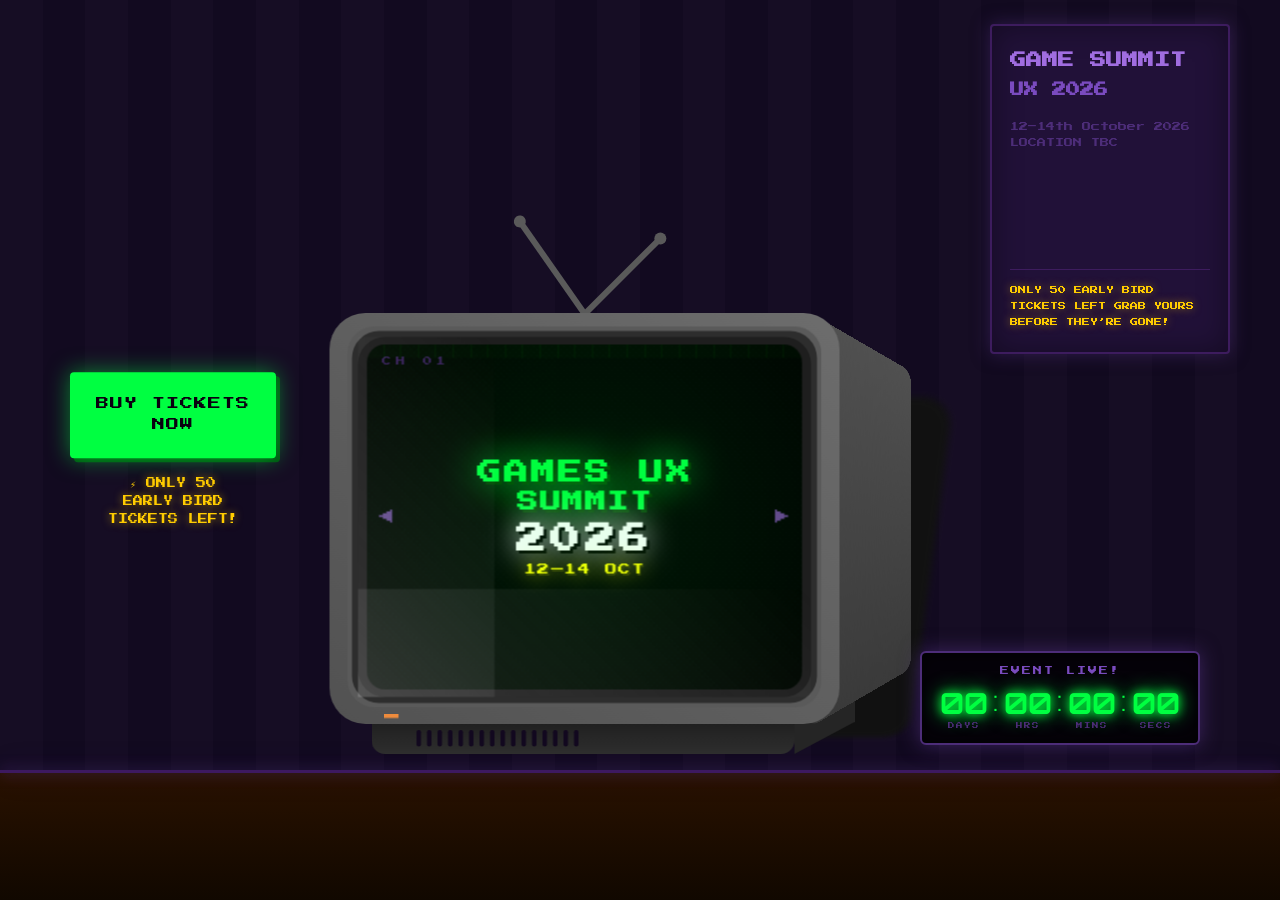
==== index.html @ 248b03c2 "website demo setup" ====
<!DOCTYPE html>
<html lang="en">
<head>
    <meta charset="UTF-8">
    <meta name="viewport" content="width=device-width, initial-scale=1.0">
    <title>Games UX Summit 2026</title>
    <link rel="stylesheet" href="style-simplified.css">
    <link href="https://fonts.googleapis.com/css2?family=Orbitron:wght@400;700;900&family=Press+Start+2P&display=swap" rel="stylesheet">
    <script src="https://code.jquery.com/jquery-3.6.0.min.js"></script>
</head>
<body>

<div class="page">
		<div class="wall-bg">
			<ul>
				<li></li><li></li><li></li><li></li><li></li><li></li><li></li><li></li><li></li><li></li><li></li><li></li><li></li><li></li><li></li><li></li><li></li><li></li><li></li><li></li><li></li><li></li><li></li><li></li><li></li><li></li><li></li><li></li><li></li><li></li>
			</ul>
			<div class="wall-poster">
				<h1>GAME SUMMIT<span>UX 2026</span></h1>
				<span class="poster-date">12&ndash;14th October 2026<br>LOCATION TBC</span>
				<span class="poster-cta">ONLY 50 EARLY BIRD TICKETS LEFT GRAB YOURS BEFORE THEY&rsquo;RE GONE!</span>
			</div>
		</div>
		<div class="floor-bg"><div class="floor-hr"></div></div>

		<div class="countdown-box">
			<div class="countdown-title">UNTIL EVENT</div>
			<div class="countdown-display">
				<div class="countdown-unit"><span class="countdown-days">187</span><span class="countdown-unit-label">DAYS</span></div>
				<span class="countdown-colon">:</span>
				<div class="countdown-unit"><span class="countdown-hours">00</span><span class="countdown-unit-label">HRS</span></div>
				<span class="countdown-colon">:</span>
				<div class="countdown-unit"><span class="countdown-mins">00</span><span class="countdown-unit-label">MINS</span></div>
				<span class="countdown-colon">:</span>
				<div class="countdown-unit"><span class="countdown-secs">00</span><span class="countdown-unit-label">SECS</span></div>
			</div>
		</div>

		<!-- Ticket CTA button — left side beside TV -->
		<div class="ticket-cta-btn">
			<a href="https://www.eventbrite.com" target="_blank" rel="noopener">BUY TICKETS<br>NOW</a>
			<div class="ticket-cta-badge">&#9889; ONLY 50<br>EARLY BIRD<br>TICKETS LEFT!</div>
		</div>

		<div class="tv-content">
			<div class="tv">
				<div class="tv-top"><i class="item-left"></i><i class="item-right"></i></div>
				<div class="tv-shadow"></div>
				<div class="tv-right"></div>
				<div class="tv-bottom">
					<ul><li></li><li></li><li></li><li></li><li></li><li></li><li></li><li></li><li></li><li></li><li></li><li></li><li></li><li></li><li></li><li></li></ul>
					<i></i>
				</div>
				<div class="tv-screen"><a href="" class="pw-btn"></a><div class="tv-hr"><div class="tv-hr-2"><div class="tv-hr-3">
					<div class="tv-glass">
						<canvas></canvas>
					<!-- Carousel nav arrows (inside screen) -->
					<button class="tv-btn tv-btn-prev" aria-label="Previous channel">&#9664;</button>
					<button class="tv-btn tv-btn-next" aria-label="Next channel">&#9654;</button>
						<!-- Carousel Slides -->
						<div class="tv-carousel">

							<div class="tv-slide active" data-slide="0">
								<div class="slide-channel">CH 01</div>
								<h1 class="summit-title">GAMES UX</h1>
								<h2 class="summit-subtitle">SUMMIT</h2>
								<div class="summit-year">2026</div>
								<div class="summit-date">12—14 OCT</div>
							</div>

							<div class="tv-slide" data-slide="1">
								<div class="slide-channel">CH 02</div>
								<div class="slide-icon">📍</div>
								<div class="slide-label">LOCATION</div>
						<div class="slide-value">LONDON</div>
						<div class="slide-sub">TOBACCO DOCK</div>
							</div>

							<div class="tv-slide" data-slide="2">
								<div class="slide-channel">CH 03</div>
								<div class="slide-icon">🎮</div>
								<div class="slide-label">SPEAKERS</div>
								<div class="slide-value">50+</div>
								<div class="slide-sub">INDUSTRY EXPERTS</div>
							</div>

							<div class="tv-slide" data-slide="3">
								<div class="slide-channel">CH 04</div>
								<div class="slide-icon">🏆</div>
								<div class="slide-label">WORKSHOPS</div>
								<div class="slide-value">3 DAYS</div>
								<div class="slide-sub">HANDS-ON SESSIONS</div>
							</div>

							<div class="tv-slide" data-slide="4">
								<div class="slide-channel">CH 05</div>
								<div class="slide-icon">🎟️</div>
								<div class="slide-label">TICKETS</div>
								<div class="slide-value">ON SALE</div>
						<div class="slide-sub">EARLY BIRD — 50 LEFT</div>
						<div class="slide-link">via Eventbrite</div>
							</div>

						</div>
						<!-- End Carousel -->

						<div class="tv-glitch-overlay"></div>

						<div class="tv-glass-vintage">
							<ul><li></li><li></li><li></li><li></li><li></li><li></li><li></li><li></li><li></li><li></li><li></li><li></li><li></li><li></li><li></li><li></li><li></li><li></li><li></li><li></li><li></li><li></li><li></li><li></li><li></li></ul>
							
							<i class="tv-noise"></i><i class="tv-noise-second"></i>
							<i class="tv-glow"></i>
						</div>
					</div>
					<div class="tv-flashing">
						<i class="tv-flashing-left"></i>
						<i class="tv-flashing-bottom"></i>
						<i class="tv-flashing-bottom-placeholder"></i>
					</div>
				</div></div></div></div>

			</div>
			<div class="tv-desk">
				<i class="tv-desk-shadow"></i>
				<i class="tv-desk-item-left-shadow"></i>
				<i class="tv-desk-item-left"></i>
				<i class="tv-desk-item-right-shadow"></i>
				<i class="tv-desk-item-right"></i>
				<i class="tv-desk-item-rear-shadow"></i>
				<i class="tv-desk-item-rear"></i>
				<i class="tv-desk-top"></i>
				<i class="tv-desk-front"></i>
				<i class="tv-desk-right"></i>
			</div>
		</div>

		<div class="console">
			<i class="console-shadow"></i>
			<div class="console-top">
				<i class="console-game-top"></i>
				<div class="console-top-panel">
					<i class="console-top-panel-item-1"></i>
					<i class="console-top-panel-item-2"></i>
					<i class="console-top-panel-item-3"></i>
					<i class="console-top-panel-item-4"></i>
					<i class="console-top-panel-item-5"></i>
					<i class="console-top-panel-item-6"></i>
					<i class="console-top-panel-item-7"></i>
					<i class="console-top-panel-item-8"></i>
				</div>
			</div>
			<i class="console-right-top"></i>
			<i class="console-right-bottom"></i>
			<div class="console-front-panel">
				<div class="front-panel-top">
					<i class="console-game"></i>
					<i class="console-power-dark"></i>
				</div>
				<div class="front-panel-bottom">
					<i class="console-power-indicator"></i>
					<i class="console-btn-first"></i>
					<i class="console-btn-second"></i>
					<div class="console-power">
						<div class="console-power-plug"><i></i></div>
						<i class="console-power-cable"></i>
					</div>
				</div>
			</div>
		</div>

		<!-- <div class="player-1">
			<div class="player-hand-left">
				<div class="hand-content">
					<i class="hand-left"></i><i class="hand-inner"></i>
					<i class="hair-item-1"></i>
					<i class="hair-item-2"></i>
					<i class="hair-item-3"></i>
					<i class="hair-item-4"></i>
					<i class="hair-item-5"></i>
					<i class="hair-item-6"></i>
					<i class="hair-item-7"></i>
					<i class="hair-item-8"></i>
					<i class="hair-item-9"></i>
					<i class="hair-item-10"></i>
					<i class="hair-item-11"></i>
					<i class="hair-item-12"></i>
					<i class="hair-item-13"></i>
					<i class="hair-item-14"></i>
					<i class="hair-item-15"></i>
					<i class="hair-item-16"></i>
				</div>
				<div class="finger-content"><i class="finger-placeholder"></i><i class="finger-touch"></i></div>
			</div> -->
			<!-- <div class="player-hand-right">
				<div class="hand-content">
					<i class="hand-left"></i><i class="hand-inner"></i>
					<i class="hair-item-1"></i>
					<i class="hair-item-2"></i>
					<i class="hair-item-3"></i>
					<i class="hair-item-4"></i>
					<i class="hair-item-5"></i>
					<i class="hair-item-6"></i>
					<i class="hair-item-7"></i>
					<i class="hair-item-8"></i>
					<i class="hair-item-9"></i>
					<i class="hair-item-10"></i>
					<i class="hair-item-11"></i>
					<i class="hair-item-12"></i>
					<i class="hair-item-13"></i>
					<i class="hair-item-14"></i>
					<i class="hair-item-15"></i>
					<i class="hair-item-16"></i>
				</div>
				<div class="finger-content"><i class="finger-placeholder"></i><i class="finger-touch"></i></div>
			</div>

			<div class="controller-nes"><i class="controller-nes-cable"></i><div class="in-controller-nes">
				<i class="controller-nes-pad"></i>
				<div class="controller-nes-option">
					<i class="hr-first"></i>
					<i class="hr-second"></i>
					<i class="hr-third"></i>
					<i class="hr-last"></i>
					<div class="controller-nes-option-btn"></div>
				</div>
				<div class="controller-nes-btn"><i></i><i></i></div>
			</div></div>
		</div>
	</div> -->

	<script src="script-simplified.js"></script>
</body>
</html>
---- style-simplified.css ----
/* Games UX Summit 2026 - Retro TV Website */

/* Import 8-bit fonts */
@import url('https://fonts.googleapis.com/css2?family=Orbitron:wght@400;700;900&family=Press+Start+2P&display=swap');

/* Reset and base styles */
* {
  margin: 0;
  padding: 0;
  box-sizing: border-box;
}

body {
  font-family: 'Press Start 2P', monospace;
  background: #0a0010;
  min-height: 100vh;
  overflow-x: hidden;
}

/* Main page container — full viewport */
.page {
  position: relative;
  width: 100%;
  min-height: 100vh;
  overflow: hidden;
}

/* Wall background */
.wall-bg {
  position: absolute;
  left: 0;
  top: 0;
  width: 100%;
  height: calc(100% - 130px);
}

.wall-bg ul {
  width: 100%;
  height: 100%;
  display: flex;
  list-style: none;
}

.wall-bg li {
  flex: 1;
  height: 100%;
  background: #120a20;
}

.wall-bg li:nth-child(odd) {
  background: #160d24;
}

/* Wall poster — tall rectangular poster, top-right */
.wall-poster {
  position: absolute;
  right: 50px;
  top: 24px;
  width: 240px;
  height: 330px;
  background: #211138;
  overflow: hidden;
  padding: 22px 18px;
  border: 2px solid #3d1c5e;
  box-shadow: 0 0 18px rgba(77,45,121,0.5), inset 0 0 30px rgba(0,0,0,0.4);
  display: flex;
  flex-direction: column;
  transition: none;
  border-radius: 4px;
}

.wall-poster h1 {
  font-family: 'Press Start 2P', monospace;
  font-size: 16px;
  line-height: 1.5;
  color: #a06de0;
  text-transform: uppercase;
  margin: 0 0 6px 0;
  white-space: normal;
  word-break: break-word;
}

.wall-poster h1 span {
  display: block;
  font-size: 14px;
  color: #7a4bbf;
  margin-top: 8px;
  white-space: normal;
}

.wall-poster .poster-date {
  display: block;
  margin-top: 12px;
  font-size: 9px;
  color: #4d2d79;
  letter-spacing: 0;
  line-height: 1.8;
}

.wall-poster .poster-cta {
  display: block;
  margin-top: auto;
  padding-top: 12px;
  font-size: 8px;
  color: #ffcc00;
  line-height: 2;
  text-shadow: 0 0 8px rgba(255,204,0,0.5);
  border-top: 1px solid #3d1c5e;
  word-break: break-word;
}

/* Floor */
.floor-bg {
  position: absolute;
  bottom: 0;
  left: 0;
  width: 100%;
  height: 130px;
  background: linear-gradient(to bottom, #2a1200 0%, #110800 100%);
}

.floor-hr {
  width: 100%;
  height: 3px;
  background: #3d1960;
  box-shadow: 0 0 14px rgba(77, 45, 121, 0.9), 0 0 30px rgba(77, 45, 121, 0.3);
}

/* TV Content Container — centred horizontally, sitting on floor */
.tv-content {
  position: absolute;
  left: 50%;
  transform: translateX(-50%) scale(1.5);
  transform-origin: bottom center;
  bottom: 110px;
  width: 534px;
  height: 318px;
}

/* TV Structure */
.tv {
  position: absolute;
  left: 60px;
  top: 0;
  width: 340px;
  height: 274px;
}

/* TV Antennas */
.tv-top {
  position: absolute;
  left: 0;
  bottom: 100%;
  margin-bottom: -4px;
  width: 100%;
  height: 100px;
}

.tv-top i {
  position: absolute;
  left: 50%;
  bottom: 0;
  width: 4px;
  height: 80px;
  background: #5a5a5a;
  transform-origin: left bottom;
}

.tv-top i::after {
  content: '';
  position: absolute;
  left: -2px;
  top: -2px;
  width: 8px;
  height: 8px;
  border-radius: 4px;
  background: #5a5a5a;
}

.item-left {
  transform: rotate(-35deg);
  animation: leftAntennaSway 6s ease-in-out infinite;
}

.item-right {
  margin-left: -6px;
  height: 140px;
  transform: rotate(45deg);
  animation: rightAntennaSway 6s ease-in-out infinite 0.8s;
}

@keyframes leftAntennaSway {
  0%, 100% { transform: rotate(-35deg); }
  40%       { transform: rotate(-32deg); }
  70%       { transform: rotate(-37deg); }
}

@keyframes rightAntennaSway {
  0%, 100% { transform: rotate(45deg); }
  40%       { transform: rotate(43deg); }
  70%       { transform: rotate(47deg); }
}

.tv-shadow {
  position: absolute;
  left: 80px;
  top: 50px;
  width: 320px;
  height: 260px;
  border-radius: 20px;
  background: #111111;
  transform: perspective(700px) rotateX(150deg);
  -webkit-filter: blur(2px);
  -moz-filter: blur(2px);
  -o-filter: blur(2px);
  -ms-filter: blur(2px);
  filter: blur(2px);
}

.tv-right {
  position: absolute;
  left: 100%;
  top: 22px;
  margin-left: -30px;
  width: 97px;
  height: 232px;
  border-radius: 10px;
  background-color: #5a5a5a;
  background-image: -webkit-linear-gradient(#505050 0%, #3a3a3a 100%);
  background-image: -o-linear-gradient(#505050 0%, #3a3a3a 100%);
  background-image: linear-gradient(#505050 0%, #3a3a3a 100%);
  -webkit-transform: perspective(200px) rotateY(45deg);
  -moz-transform: perspective(200px) rotateY(45deg);
  -ms-transform: perspective(200px) rotateY(45deg);
  -o-transform: perspective(200px) rotateY(45deg);
  transform: perspective(200px) rotateY(45deg);
  z-index: 3;
}

.tv-bottom {
  position: absolute;
  left: 28px;
  bottom: -20px;
  width: 282px;
  height: 24px;
  border-radius: 0 0 9px 9px;
  background-color: #3a3a3a;
  background-image: -webkit-linear-gradient(bottom, #2e2e2e 0%, #1e1e1e 100%);
  background-image: -o-linear-gradient(bottom, #2e2e2e 0%, #1e1e1e 100%);
  background-image: linear-gradient(to top, #2e2e2e 0%, #1e1e1e 100%);
  z-index: 2;
}

.tv-bottom ul {
  position: absolute;
  left: 0;
  top: 8px;
  padding-left: 30px;
  width: 100%;
  height: 11px;
  list-style: none;
}

.tv-bottom li {
  float: left;
  margin: 0 4px 0 0;
  width: 3px;
  height: 100%;
  border-radius: 2px;
  background: #12081f;
}

.tv-bottom i {
  position: absolute;
  left: 100%;
  bottom: 0;
  width: 40px;
  height: 22px;
  background: #252525;
  transform: skew(0deg, -28deg);
  transform-origin: left bottom;
}

/* TV Screen */
.tv-screen {
  position: absolute;
  left: 0;
  top: 0;
  width: 100%;
  height: 100%;
  border-radius: 24px;
  background-color: #787878;
  background-image: -webkit-linear-gradient(top right, #6d6d6d 0%, #525252 100%);
  background-image: -o-linear-gradient(top right, #6d6d6d 0%, #525252 100%);
  background-image: linear-gradient(to bottom left, #6d6d6d 0%, #525252 100%);
  z-index: 4;
  /* Safari Fix */
  transform: translateZ(1000px);
  transform-style: preserve-3d;
}

.pw-btn {
  position: absolute;
  left: 36px;
  bottom: 4px;
  width: 10px;
  height: 3px;
  background: #ee8b3c;
}

.tv-hr {
  position: absolute;
  left: 12px;
  top: 9px;
  width: 316px;
  height: 254px;
  border-radius: 18px;
  background: #5a5a5a;
}

.tv-hr-2 {
  position: absolute;
  left: 3px;
  top: 3px;
  width: 310px;
  height: 248px;
  border-radius: 18px;
  background: #2d2d2d;
}

.tv-hr-3 {
  position: absolute;
  left: 4px;
  top: 4px;
  width: 302px;
  height: 240px;
  border-radius: 18px;
  background: #1e1e1e;
}

.tv-glass {
  position: absolute;
  left: 6px;
  top: 5px;
  width: 290px;
  height: 230px;
  border-radius: 12px;
  background: black;
  overflow: hidden;
  -webkit-transform: translate3d(0,0,0);
  display: flex;
  align-items: center;
  justify-content: center;
}

.tv-glass canvas {
  position: absolute;
  left: 0;
  top: 0;
  transform: scale(0.42);
  opacity: 0.5;
  transform-origin: left top;
  transition: all 0.2s ease-in-out;
}

.show-player .tv-glass canvas {
  opacity: 1;
}

/* Games UX Summit 2026 Content */
.tv-content-text {
  position: absolute;
  top: 50%;
  left: 50%;
  transform: translate(-50%, -50%);
  z-index: 10;
  text-align: center;
  color: #00ff41;
  text-shadow: 0 0 20px #00ff41;
  animation: screenGlow 3s ease-in-out infinite alternate;
  width: 100%;
  padding: 0 10px;
}

.summit-title {
  font-size: 16px;
  color: #00ff41;
  margin: 0 0 5px 0;
  text-shadow: 2px 2px 0px #003d00, 0 0 25px #00ff41;
  letter-spacing: 2px;
  animation: textFlicker 4s linear infinite;
}

.summit-subtitle {
  font-size: 14px;
  color: #00ff41;
  margin: 0 0 8px 0;
  text-shadow: 2px 2px 0px #003d00, 0 0 25px #00ff41;
  letter-spacing: 1px;
  animation: textFlicker 4s linear infinite 0.5s;
}

.summit-year {
  font-size: 20px;
  color: #ffffff;
  margin: 0 0 6px 0;
  text-shadow: 2px 2px 0px #000000, 0 0 20px #ffffff;
  font-weight: bold;
  letter-spacing: 3px;
  animation: yearGlow 2s ease-in-out infinite alternate;
}

.summit-date {
  font-size: 8px;
  color: #ffff00;
  margin: 0;
  text-shadow: 1px 1px 0px #404000, 0 0 15px #ffff00;
  letter-spacing: 1px;
  animation: textFlicker 4s linear infinite 1s;
}

/* TV Glass Vintage Effect */
.tv-glass-vintage {
  position: absolute;
  top: 0;
  left: 0;
  width: 100%;
  height: 100%;
  pointer-events: none;
}

.tv-glass-vintage ul {
  position: absolute;
  top: 0;
  left: 0;
  width: 100%;
  height: 100%;
  display: flex;
  flex-wrap: wrap;
  list-style: none;
}

.tv-glass-vintage li {
  width: 4%;
  height: 4%;
  background: rgba(0, 255, 0, 0.02);
  border-right: 1px solid rgba(0, 255, 0, 0.05);
}

/* TV Effects */
.tv-noise, .tv-noise-second {
  position: absolute;
  top: 0;
  left: 0;
  width: 100%;
  height: 100%;
  background: url("data:image/svg+xml,%3Csvg xmlns='http://www.w3.org/2000/svg' width='4' height='4' viewBox='0 0 4 4'%3E%3Cpath fill='%23ffffff' fill-opacity='0.02' d='M1 3h1v1H1V3zm2-2h1v1H3V1z'%3E%3C/path%3E%3C/svg%3E");
  animation: noise 0.2s steps(8, end) infinite;
  opacity: 0.3;
}

.tv-noise-second {
  animation: noise 0.3s steps(5, end) infinite reverse;
}

.tv-glow {
  position: absolute;
  top: -50%;
  left: -50%;
  width: 200%;
  height: 200%;
  background: radial-gradient(circle, rgba(0,255,65,0.1) 0%, transparent 70%);
  animation: glow 4s ease-in-out infinite alternate;
}

/* Scanlines effect */
.tv-content-text::before {
  content: '';
  position: absolute;
  top: 0;
  left: 0;
  right: 0;
  bottom: 0;
  background: repeating-linear-gradient(
    0deg,
    transparent,
    transparent 2px,
    rgba(0, 255, 0, 0.03) 2px,
    rgba(0, 255, 0, 0.03) 3px
  );
  pointer-events: none;
  z-index: 1;
  animation: scanlines 0.1s linear infinite;
}

/* TV Flashing */
.tv-flashing {
  position: absolute;
  top: 0;
  left: 0;
  width: 100%;
  height: 100%;
  pointer-events: none;
}

.tv-flashing-left, .tv-flashing-bottom {
  position: absolute;
  background: linear-gradient(45deg, rgba(255,255,255,0.1) 0%, transparent 100%);
  animation: flash 6s ease-in-out infinite;
}

.tv-flashing-left {
  top: 0;
  left: 0;
  width: 30%;
  height: 100%;
}

.tv-flashing-bottom {
  bottom: 0;
  left: 0;
  width: 100%;
  height: 30%;
}

/* Animations */
@keyframes screenGlow {
  0% { text-shadow: 0 0 10px currentColor, 0 0 20px currentColor, 0 0 30px currentColor; }
  50% { text-shadow: 0 0 20px currentColor, 0 0 30px currentColor, 0 0 40px currentColor; }
  100% { text-shadow: 0 0 30px currentColor, 0 0 40px currentColor, 0 0 50px currentColor; }
}

@keyframes yearGlow {
  from { 
    color: #ffffff;
    text-shadow: 2px 2px 0px #000000, 0 0 20px #ffffff; 
  }
  to { 
    color: #fff700;
    text-shadow: 2px 2px 0px #000000, 0 0 30px #fff700, 0 0 40px #fff700; 
  }
}

@keyframes textFlicker {
  0%, 100% { opacity: 1; }
  98%, 99% { opacity: 0.8; }
  97% { opacity: 0.9; }
}

@keyframes noise {
  0% { transform: translate(0, 0); }
  10% { transform: translate(-1px, -1px); }
  20% { transform: translate(-1px, 1px); }
  30% { transform: translate(1px, -1px); }
  40% { transform: translate(1px, 1px); }
  50% { transform: translate(-1px, 1px); }
  60% { transform: translate(1px, -1px); }
  70% { transform: translate(-1px, -1px); }
  80% { transform: translate(1px, 1px); }
  90% { transform: translate(-1px, 1px); }
  100% { transform: translate(0, 0); }
}

@keyframes glow {
  from { opacity: 0.4; }
  to { opacity: 0.7; }
}

@keyframes flash {
  0%, 90%, 100% { opacity: 0; }
  91%, 99% { opacity: 0.3; }
}

@keyframes scanlines {
  0% { transform: translateY(0); }
  100% { transform: translateY(4px); }
}

/* Ticket CTA button — vertically centred on left side beside TV */
.ticket-cta-btn {
  position: absolute;
  left: max(20px, calc(50% - 570px));
  top: 50%;
  transform: translateY(-50%);
  z-index: 20;
  display: flex;
  flex-direction: column;
  align-items: center;
  gap: 16px;
}

.ticket-cta-btn a {
  font-family: 'Press Start 2P', monospace;
  font-size: 13px;
  color: #0a0010;
  background: #00ff41;
  text-decoration: none;
  padding: 22px 26px;
  border-radius: 4px;
  letter-spacing: 1px;
  line-height: 1.6;
  text-align: center;
  display: block;
  box-shadow: 0 0 22px rgba(0,255,65,0.5), 4px 4px 0 #004d10;
  transition: all 0.12s;
}

.ticket-cta-btn a:hover {
  transform: translate(-2px, -2px);
  box-shadow: 0 0 28px rgba(0,255,65,0.7), 5px 5px 0 #004d10;
}

.ticket-cta-btn a:active {
  transform: translate(1px, 1px);
  box-shadow: 0 0 10px rgba(0,255,65,0.3), 1px 1px 0 #004d10;
}

.ticket-cta-badge {
  font-family: 'Press Start 2P', monospace;
  font-size: 10px;
  color: #ffcc00;
  text-shadow: 0 0 8px rgba(255,204,0,0.6);
  text-align: center;
  line-height: 1.8;
  animation: badgePulse 2s ease-in-out infinite alternate;
}

@keyframes badgePulse {
  from { opacity: 0.7; text-shadow: 0 0 6px rgba(255,204,0,0.4); }
  to   { opacity: 1;   text-shadow: 0 0 14px rgba(255,204,0,0.9); }
}

/* Hide TV Desk Elements */
.tv-desk,
.tv-desk-shadow,
.tv-desk-item-left-shadow,
.tv-desk-item-left,
.tv-desk-item-right-shadow,
.tv-desk-item-right,
.tv-desk-item-rear-shadow,
.tv-desk-item-rear,
.tv-desk-top,
.tv-desk-front,
.tv-desk-right {
  display: none;
}

/* Console (hidden) */
.console {
  display: none;
}

.console-top {
  position: absolute;
  top: 5px;
  left: 5px;
  right: 5px;
  height: 25px;
  background: #4a4a4a;
  border-radius: 5px;
}

.console-front-panel {
  position: absolute;
  bottom: 5px;
  left: 5px;
  right: 5px;
  height: 20px;
  background: #333;
  border-radius: 3px;
  display: flex;
  gap: 5px;
  align-items: center;
  justify-content: center;
}

.console-power-indicator {
  width: 8px;
  height: 8px;
  background: #ff0000;
  border-radius: 50%;
  animation: powerBlink 2s ease-in-out infinite;
}

.console-btn-first, .console-btn-second {
  width: 12px;
  height: 12px;
  background: #555;
  border-radius: 3px;
  border: 1px solid #333;
}

@keyframes powerBlink {
  0%, 50% { opacity: 1; }
  51%, 100% { opacity: 0.3; }
}

/* Player hands with controller (simplified) */
.player-1 {
  position: absolute;
  bottom: 50px;
  left: 100px;
  width: 200px;
  height: 100px;
}

.controller-nes {
  position: absolute;
  bottom: 0;
  left: 50%;
  transform: translateX(-50%);
  width: 120px;
  height: 40px;
  background: #666;
  border-radius: 8px;
  border: 2px solid #444;
  display: flex;
  align-items: center;
  justify-content: space-between;
  padding: 0 10px;
}

.controller-nes-pad {
  width: 30px;
  height: 30px;
  background: #333;
  border-radius: 3px;
  position: relative;
}

.controller-nes-pad::before,
.controller-nes-pad::after {
  content: '';
  position: absolute;
  background: #222;
}

.controller-nes-pad::before {
  top: 50%;
  left: 20%;
  width: 60%;
  height: 10%;
  transform: translateY(-50%);
}

.controller-nes-pad::after {
  top: 20%;
  left: 50%;
  width: 10%;
  height: 60%;
  transform: translateX(-50%);
}

.controller-nes-btn {
  display: flex;
  gap: 8px;
}

.controller-nes-btn i {
  width: 15px;
  height: 15px;
  background: #800000;
  border-radius: 50%;
  border: 1px solid #600000;
  display: block;
}

/* Countdown box — raised, moved left */
.countdown-box {
  position: absolute;
  right: 80px;
  bottom: 155px;
  z-index: 20;
  background: #050209;
  border: 2px solid #4d2d79;
  border-radius: 6px;
  padding: 13px 18px 10px;
  box-shadow: 0 0 20px rgba(77, 45, 121, 0.7), inset 0 0 15px rgba(0,0,0,0.8);
}

.countdown-title {
  font-family: 'Press Start 2P', monospace;
  font-size: 9px;
  color: #7a4bbf;
  text-align: center;
  margin-bottom: 10px;
  letter-spacing: 2px;
}

.countdown-display {
  display: flex;
  align-items: center;
  gap: 5px;
}

.countdown-unit {
  display: flex;
  flex-direction: column;
  align-items: center;
  gap: 4px;
}

.countdown-unit span:first-child {
  font-family: 'Orbitron', monospace;
  font-size: 29px;
  font-weight: 700;
  color: #00ff41;
  text-shadow: 0 0 10px #00ff41, 0 0 20px #00ff41;
  line-height: 1;
  min-width: 2ch;
  text-align: center;
  animation: digitalFlicker 5s ease-in-out infinite;
}

.countdown-unit-label {
  font-family: 'Press Start 2P', monospace;
  font-size: 6.5px;
  color: #4d2d79;
  letter-spacing: 1px;
}

.countdown-colon {
  font-family: 'Orbitron', monospace;
  font-size: 26px;
  color: #00ff41;
  text-shadow: 0 0 10px #00ff41;
  padding-bottom: 16px;
  animation: colonBlink 1s step-end infinite;
}

@keyframes colonBlink {
  0%, 100% { opacity: 1; }
  50% { opacity: 0; }
}

/* Hide old timer and wall-desk elements */
.timer, .wall-desk {
  display: none;
}

@keyframes digitalFlicker {
  0%, 98%, 100% { opacity: 1; }
  99% { opacity: 0.7; }
}

/* =====================
   TV CAROUSEL
   ===================== */

.tv-carousel {
  position: absolute;
  inset: 0;
  overflow: hidden;
  font-family: 'Press Start 2P', monospace;
}

.tv-slide {
  position: absolute;
  inset: 0;
  display: flex;
  flex-direction: column;
  align-items: center;
  justify-content: center;
  opacity: 0;
  pointer-events: none;
  padding: 10px;
  text-align: center;
  transition: none;
}

.tv-slide.active {
  opacity: 1;
  pointer-events: auto;
}

.slide-channel {
  font-size: 6px;
  color: #3d1960;
  letter-spacing: 3px;
  position: absolute;
  top: 8px;
  left: 10px;
}

.slide-icon {
  font-size: 22px;
  margin-bottom: 6px;
  line-height: 1;
}

.slide-label {
  font-size: 7px;
  color: #7a4bbf;
  letter-spacing: 2px;
  margin-bottom: 4px;
}

.slide-value {
  font-family: 'Orbitron', monospace;
  font-size: clamp(12px, 3.5vw, 22px);
  color: #00ff41;
  text-shadow: 0 0 10px #00ff41, 0 0 20px #00ff41;
  font-weight: 900;
  line-height: 1.2;
  margin-bottom: 4px;
}

.slide-sub {
  font-size: 6px;
  color: #ffff00;
  letter-spacing: 1px;
  margin-top: 2px;
}

.slide-link {
  font-size: 6px;
  color: #4d2d79;
  letter-spacing: 1px;
  margin-top: 6px;
}

/* Glitch overlay */
.tv-glitch-overlay {
  position: absolute;
  inset: 0;
  pointer-events: none;
  opacity: 0;
  z-index: 50;
  background: transparent;
}

.tv-glitch-overlay.glitching {
  animation: channelSwitch 0.2s steps(1) forwards;
}

@keyframes channelSwitch {
  0%   { opacity: 1; background: rgba(255,255,255,0.9); }
  15%  { opacity: 1; background: repeating-linear-gradient(0deg, #ff00ff 0px, #ff00ff 2px, transparent 2px, transparent 6px); }
  30%  { opacity: 1; background: rgba(0,0,0,0.95); transform: translateX(6px) scaleY(1.03); }
  45%  { opacity: 1; background: repeating-linear-gradient(90deg, #00ffff 0px, #00ffff 3px, transparent 3px, transparent 10px); transform: translateX(-4px); }
  60%  { opacity: 1; background: rgba(255,255,255,0.6); transform: translateY(-3px) scaleX(1.02); }
  75%  { opacity: 1; background: repeating-linear-gradient(0deg, #00ff41 0px, #00ff41 1px, transparent 1px, transparent 5px); transform: translateX(0); }
  90%  { opacity: 1; background: rgba(0,0,0,0.7); }
  100% { opacity: 0; background: transparent; transform: none; }
}

/* TV Controls — arrows inside the screen on each edge */
.tv-controls {
  display: none;
}

.tv-btn {
  font-family: 'Press Start 2P', monospace;
  font-size: 10px;
  cursor: pointer;
  border: none;
  outline: none;
  background: transparent;
  color: rgba(180, 130, 255, 0.55);
  position: absolute;
  top: 50%;
  transform: translateY(-50%);
  z-index: 60;
  padding: 0 8px;
  height: 100%;
  display: flex;
  align-items: center;
  transition: color 0.15s, background 0.15s;
  letter-spacing: 0;
  text-decoration: none;
}

.tv-btn-prev {
  left: 0;
  border-radius: 2px 0 0 2px;
}

.tv-btn-next {
  right: 0;
  border-radius: 0 2px 2px 0;
}

.tv-btn-prev:hover,
.tv-btn-next:hover {
  color: rgba(220, 180, 255, 0.9);
  background: rgba(100, 50, 160, 0.25);
}

.tv-btn-prev:active,
.tv-btn-next:active {
  color: #fff;
  background: rgba(100, 50, 160, 0.45);
}

/* =====================
   RESPONSIVE
   ===================== */

/* Tablet */
@media (max-width: 900px) {
  .tv-content {
    transform: translateX(-50%) scale(1.1);
    transform-origin: bottom center;
  }
  .wall-poster {
    right: 20px;
    top: 20px;
    width: 155px;
    height: 210px;
  }
  .wall-poster h1 { font-size: 10px; }
  .wall-poster h1 span { font-size: 9px; }
  .countdown-box {
    right: 20px;
    bottom: 130px;
  }
  .countdown-unit span:first-child { font-size: 18px; }
  .ticket-cta-btn {
    left: 10px;
    bottom: 160px;
  }
  .ticket-cta-btn a { font-size: 6px; padding: 10px 12px; }
  .ticket-cta-badge { font-size: 5px; }
}

/* Mobile */
@media (max-width: 600px) {
  .page {
    min-height: 100svh;
  }
  .floor-bg {
    height: 100px;
  }
  .tv-content {
    transform: translateX(-50%) scale(0.75);
    transform-origin: bottom center;
    bottom: 80px;
  }
  .wall-poster {
    right: 8px;
    top: 10px;
    width: 110px;
    height: 190px;
  }
  .wall-poster h1 { font-size: 6px; white-space: normal; }
  .wall-poster h1 span { font-size: 5px; }
  .wall-poster .poster-date { font-size: 5px; }
  .wall-poster .poster-cta { font-size: 5px; }
  .countdown-box {
    right: 8px;
    bottom: 110px;
    padding: 7px 10px 6px;
  }
  .countdown-unit span:first-child { font-size: 14px; }
  .countdown-colon { font-size: 14px; }
  .countdown-title { font-size: 5px; }
  .ticket-cta-btn { display: none; }
}
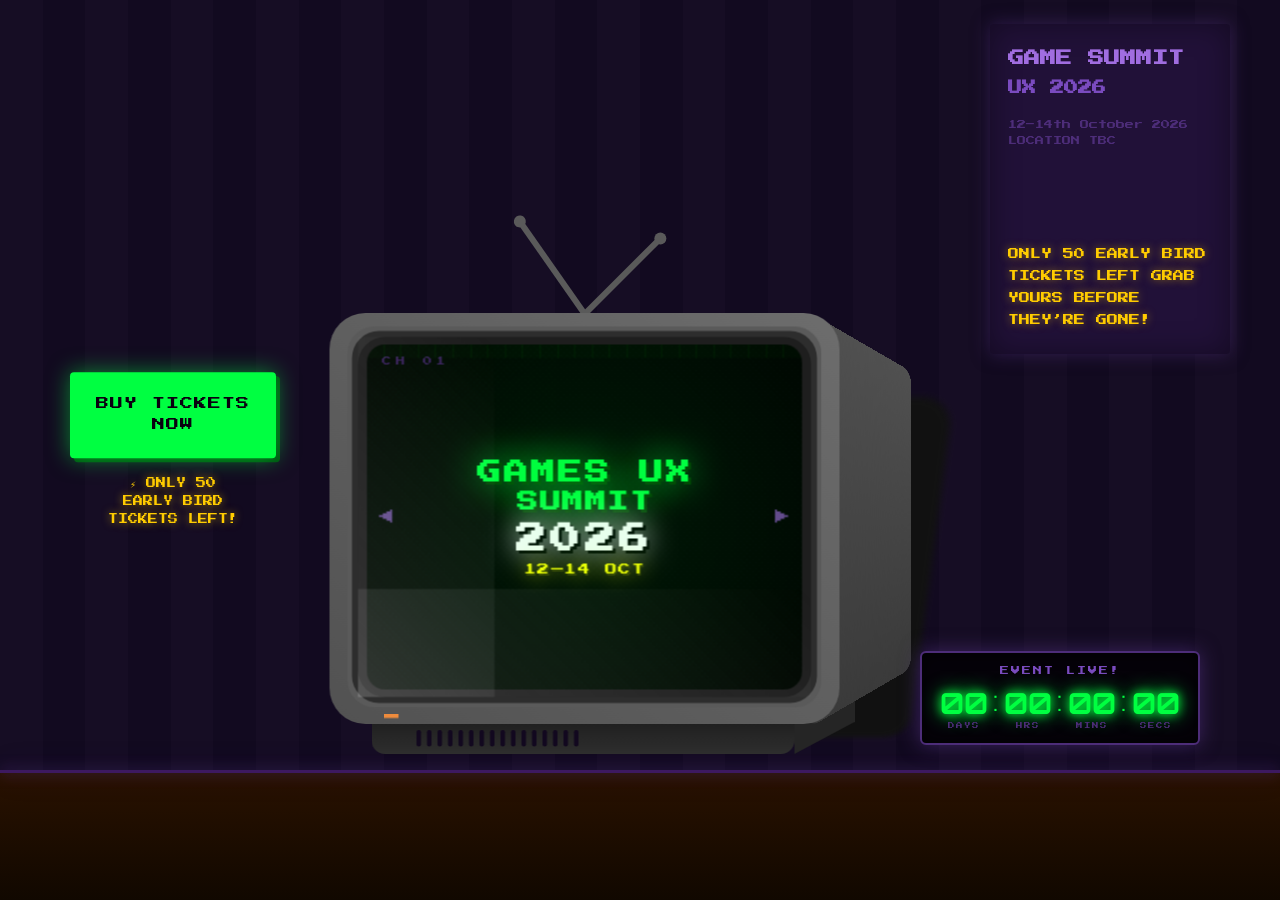
==== commit eb33c5de: "readjust poster" ====
--- a/index.html
+++ b/index.html
@@ -73,7 +73,7 @@
 								<div class="slide-icon">📍</div>
 								<div class="slide-label">LOCATION</div>
 						<div class="slide-value">LONDON</div>
-						<div class="slide-sub">TOBACCO DOCK</div>
+						<div class="slide-sub">TO BE ANNOUNCED</div>
 							</div>
 
 							<div class="tv-slide" data-slide="2">
--- a/style-simplified.css
+++ b/style-simplified.css
@@ -61,7 +61,7 @@
   background: #211138;
   overflow: hidden;
   padding: 22px 18px;
-  border: 2px solid #3d1c5e;
+  border: none;
   box-shadow: 0 0 18px rgba(77,45,121,0.5), inset 0 0 30px rgba(0,0,0,0.4);
   display: flex;
   flex-direction: column;
@@ -101,11 +101,10 @@
   display: block;
   margin-top: auto;
   padding-top: 12px;
-  font-size: 8px;
+  font-size: 11px;
   color: #ffcc00;
   line-height: 2;
   text-shadow: 0 0 8px rgba(255,204,0,0.5);
-  border-top: 1px solid #3d1c5e;
   word-break: break-word;
 }
 
